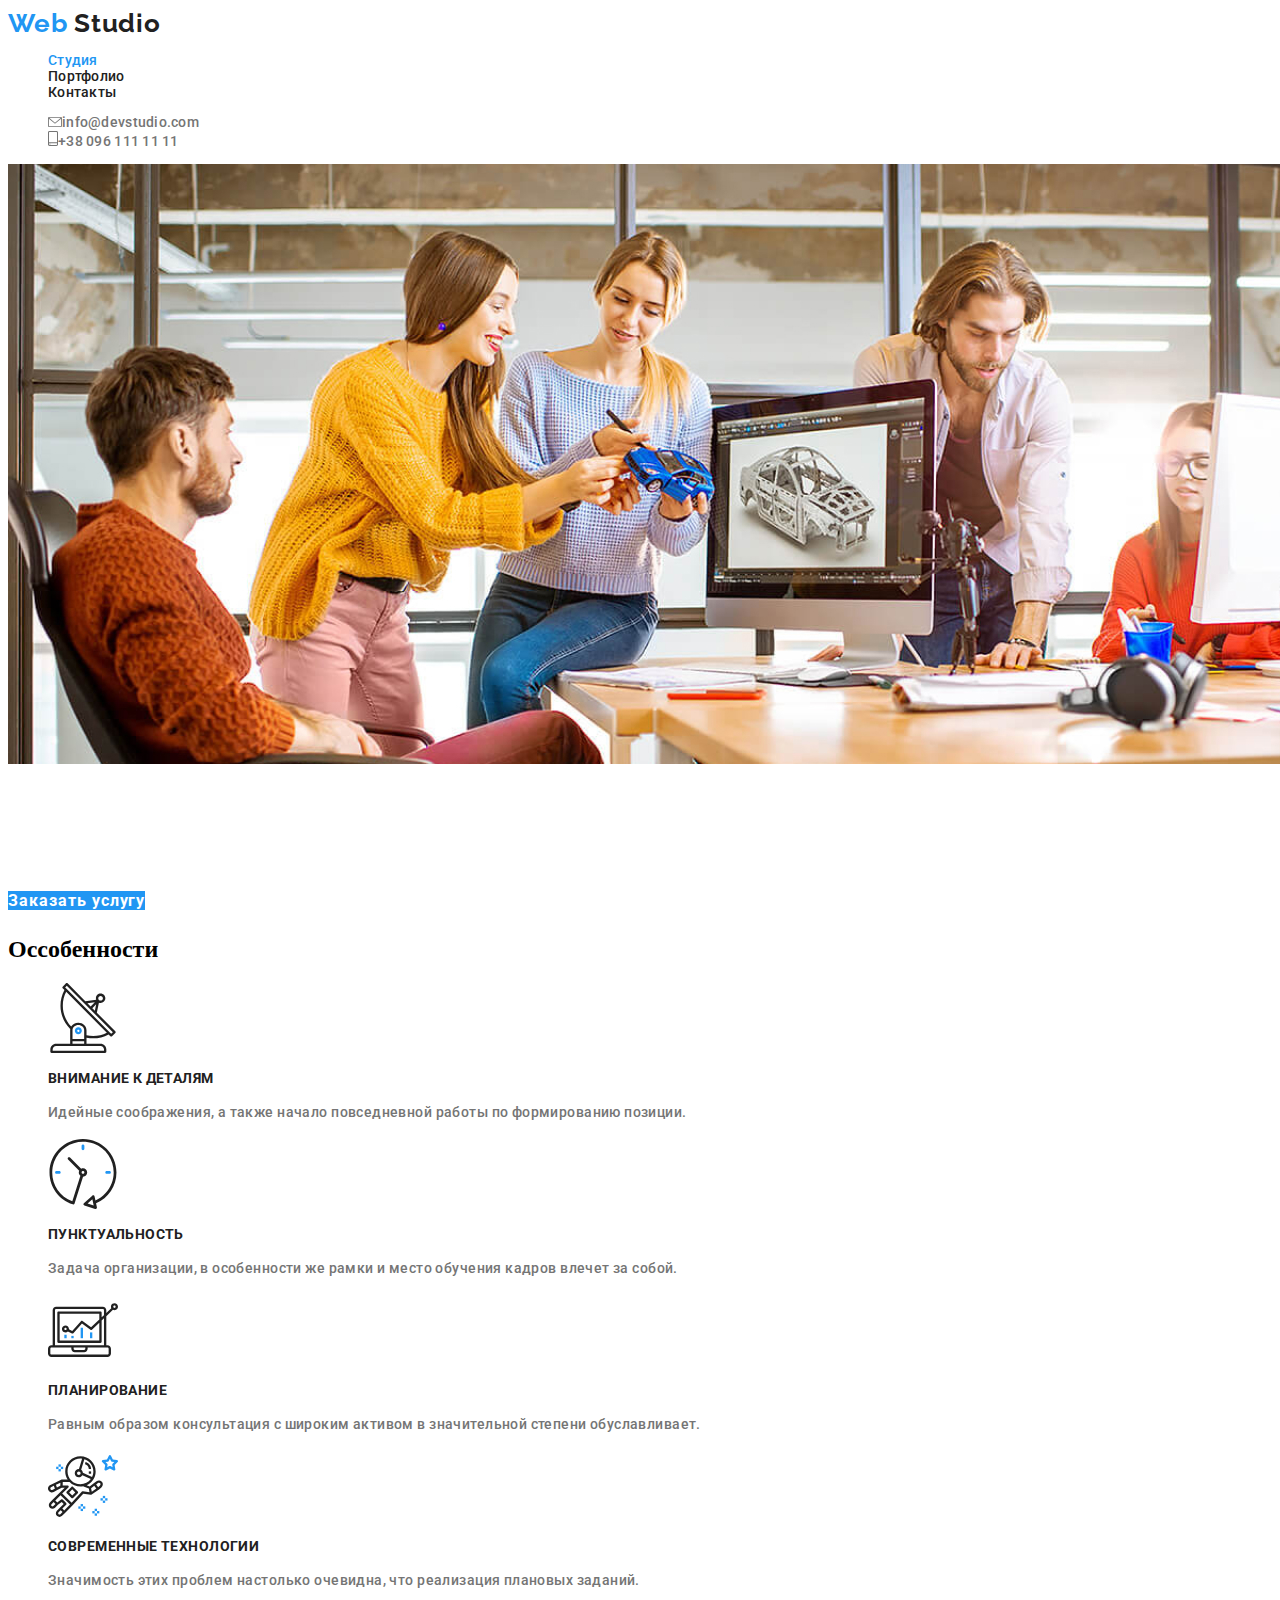
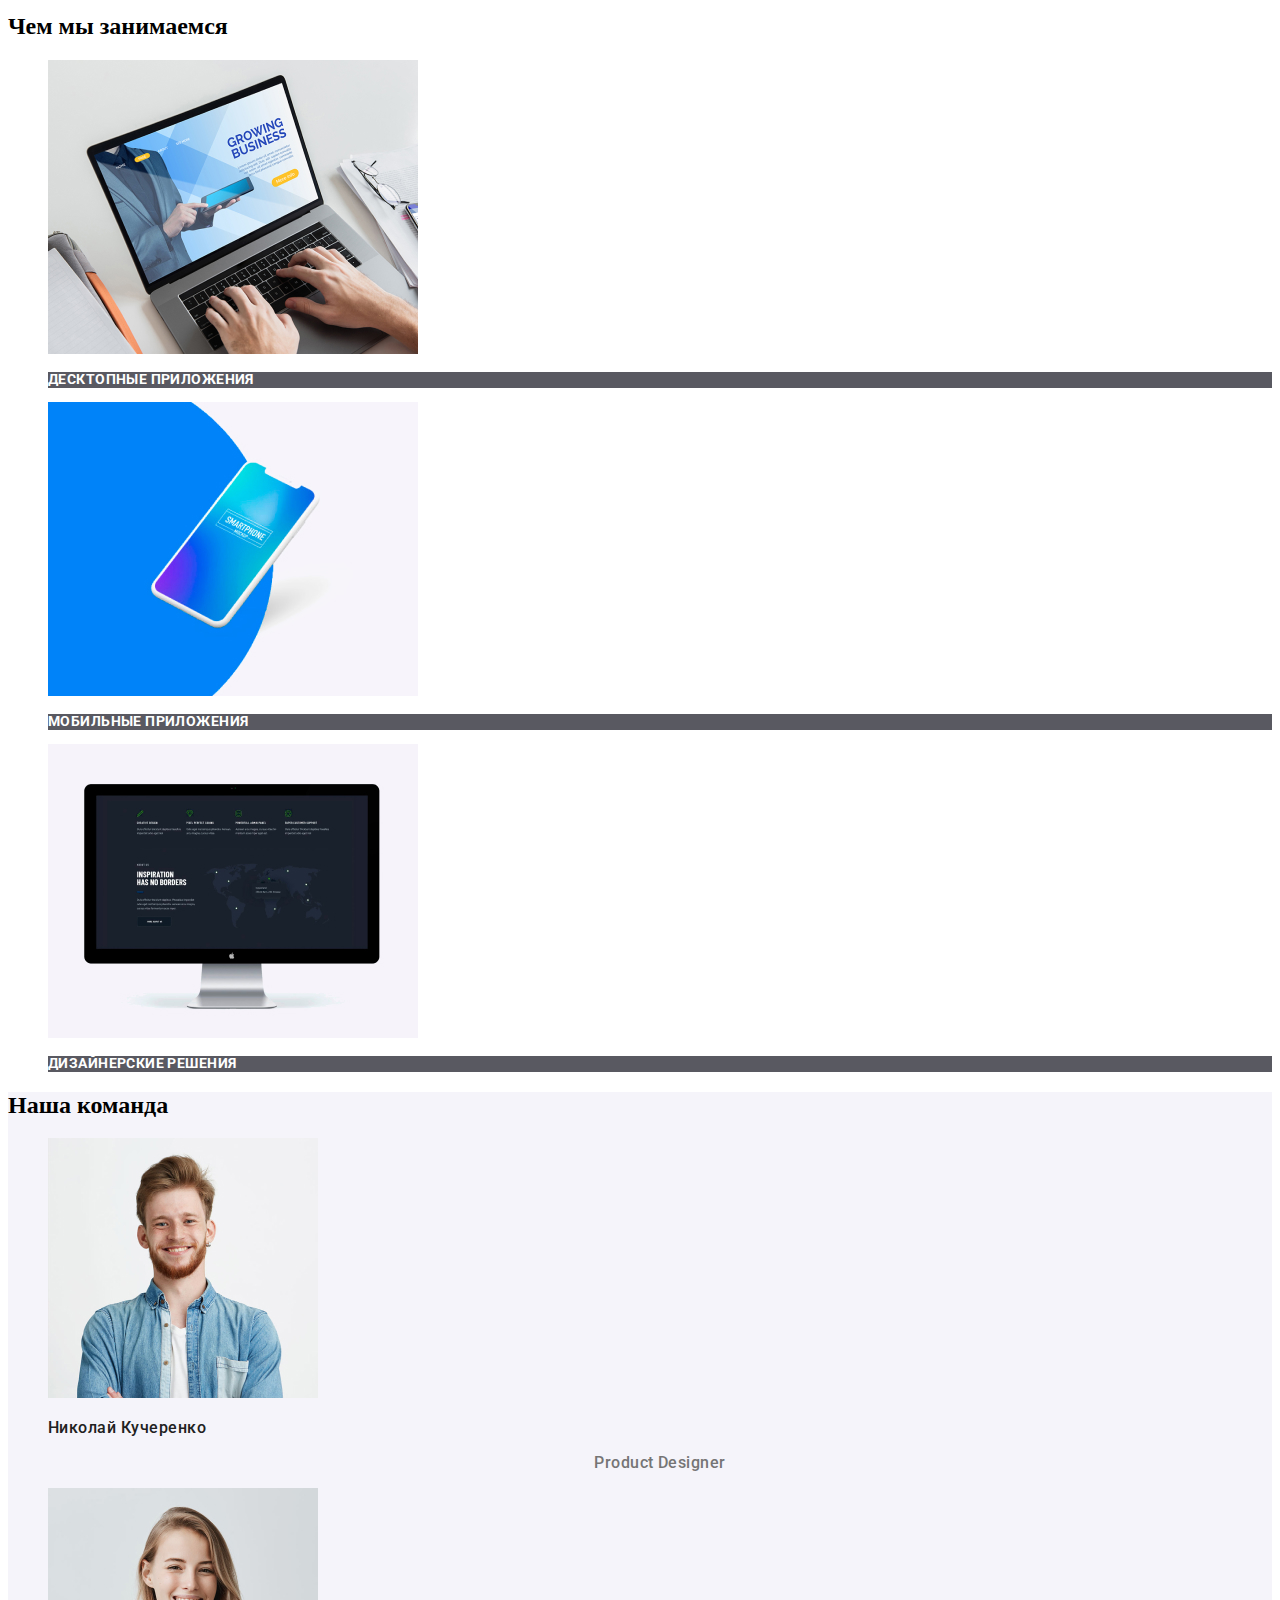
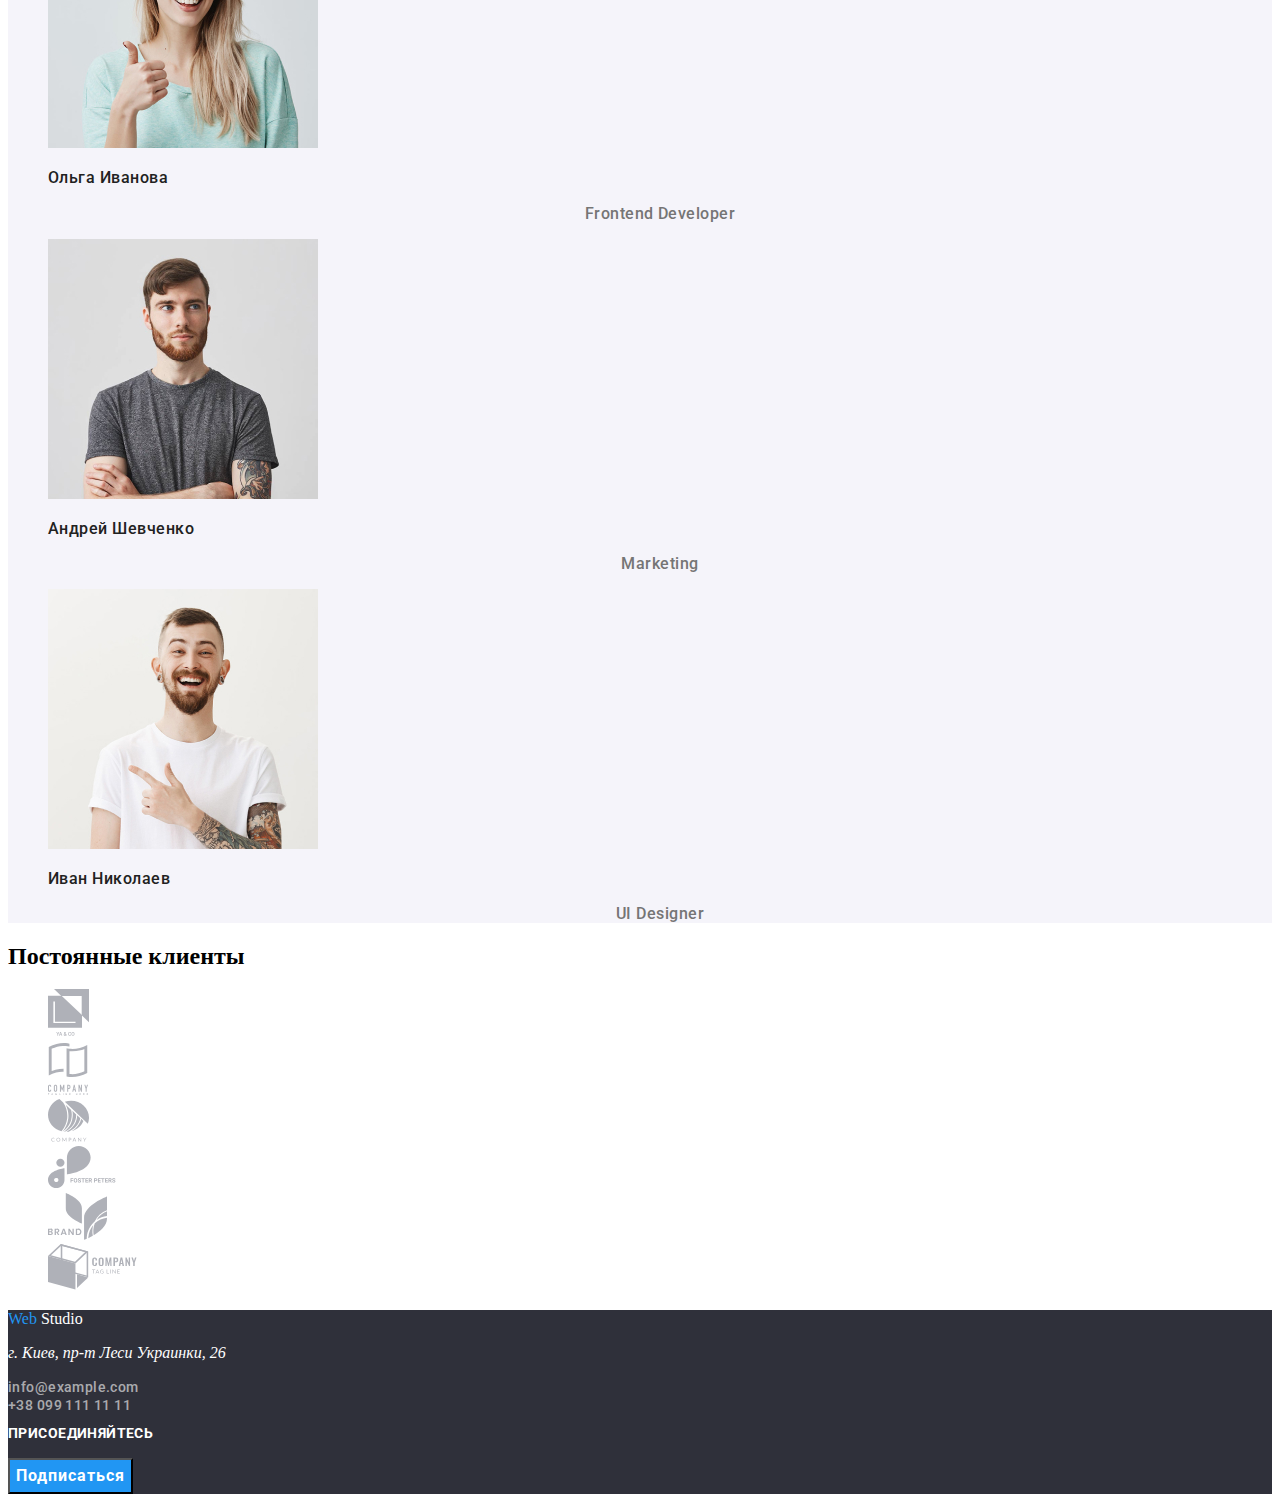
==== index.html @ 175ce16c "add me homework 2" ====
<!DOCTYPE html>
<html lang="ru">

<head>
    <meta charset="UTF-8" />
    <meta name="viewport" content="width=device-width, initial-scale=1.0" />
    <title>Моя первая др</title>
    <link rel="stylesheet" href="./css/styles.css">
    <link href="https://fonts.googleapis.com/css2?family=Raleway:wght@700&family=Roboto:wght@500;700;900&display=swap"
        rel="stylesheet">
</head>

<body>
    <header>
        <nav>
            <a href="" class="logo link">
                <span class="color">Web</span> Studio
            </a>
            <ul class="site-nav">
                <li><a href="./index.html" class="link current">Студия</a></li>
                <li><a href="./portfolio.html" class="link">Портфолио</a></li>
                <li><a href="#address" class="link">Контакты</a></li>
            </ul>
        </nav>

        <ul class="contacts">
            <li><a href="" class="contacts-imail link"><img src="./images/imail.svg"
                        alt="значек имэйла">info@devstudio.com</a>
            </li>
            <li><a href="" class="contacts-phone link"><img src="./images/phone.svg" alt="значек телефона">+38 096 111
                    11
                    11</a>
            </li>
        </ul>
    </header>


    <main>
        <section class="hero">
            <img src="./images/baner.jpg" alt="люди за столом" width="1600" height="600">
            <h1 class="hero-title">Эффективные решения для вашего бизнеса</h1>
            <a href="" class="button link">Заказать услугу</a>
        </section>


        <section class="section">
            <h2>Оссобенности</h2>
            <ul>
                <li>
                    <img src="./images/antenna.svg" alt="Спутниковая антена">
                    <h3 class="section-title">Внимание к деталям</h3>
                    <p class="section-text">Идейные соображения, а также начало повседневной работы по формированию
                        позиции.</p>
                </li>
                <li>
                    <img src="./images/clock.svg" alt="часы">
                    <h3 class="section-title">Пунктуальность</h3>
                    <p class="section-text">Задача организации, в особенности же рамки и место обучения кадров
                        влечет за собой.
                    </p>
                </li>
                <li>
                    <img src="./images/diagram.svg" alt="Компьютер с диаграмой">
                    <h3 class="section-title">Планирование</h3>
                    <p class="section-text">Равным образом консультация с широким активом в значительной степени
                        обуславливает.
                    </p>
                </li>
                <li>
                    <img src="./images/gagarin.svg" alt="Астронафт">
                    <h3 class="section-title">Современные технологии</h3>
                    <p class="section-text">Значимость этих проблем настолько очевидна, что реализация плановых
                        заданий.</p>
                </li>
            </ul>
        </section>


        <section class="work">
            <h2 class="work-title">Чем мы занимаемся</h2>
            <ul>
                <li><a href="" class="link">
                        <img src="./images/comp.jpg" alt="ноутбук" width="370" height="294">
                        <p class="work-text">Десктопные приложения</p>
                    </a>
                </li>
                <li><a href="" class="link">
                        <img src="./images/Phone2.jpg" alt="телефон" width="370" height="294">
                        <p class="work-text">Мобильные приложения</p>
                    </a>
                </li>
                <li>
                    <a href="" class="link">
                        <img src="./images/monitor.jpg" alt="монитор" width="370" height="294">
                        <p class="work-text">Дизайнерские решения</p>
                    </a>
                </li>
            </ul>
        </section>


        <section class="team">
            <h2 class="team-titel">Наша команда</h2>
            <ul>
                <li>
                    <img src="./images/nikolay-kucherenko.jpg" alt="Николай Кучеренко" width="270" height="260">
                    <p class="team-name">Николай Кучеренко</p>
                    <p class="team-position">Product Designer</p>
                    <ul>
                        <li><a href="" aria-label="сылка на instagram"></a></li>
                        <li><a href="" aria-label="сылка на twitter"></a></li>
                        <li><a href="" aria-label="сылка на facebook"></a></li>
                        <li><a href="" aria-label="сылка на linkedin"></a></li>
                    </ul>
                </li>
                <li>
                    <img src="./images/olga-ivanova.jpg" alt="Ольга Иванова" width="270" height="260">
                    <p class="team-name">Ольга Иванова</p>
                    <p class="team-position">Frontend Developer</p>
                    <ul>
                        <li><a href="" aria-label="сылка на instagram"></a></li>
                        <li><a href="" aria-label="сылка на twitter"></a></li>
                        <li><a href="" aria-label="сылка на facebook"></a></li>
                        <li><a href="" aria-label="сылка на linkedin"></a></li>
                    </ul>
                </li>
                <li>
                    <img src="./images/andrey-shevchenko.jpg" alt="Андрей Шевченко" width="270" height="260">
                    <p class="team-name">Андрей Шевченко</p>
                    <p class="team-position">Marketing</p>
                    <ul>
                        <li><a href="" aria-label="сылка на instagram"></a></li>
                        <li><a href="" aria-label="сылка на twitter"></a></li>
                        <li><a href="" aria-label="сылка на facebook"></a></li>
                        <li><a href="" aria-label="сылка на linkedin"></a></li>
                    </ul>
                </li>
                <li>
                    <img src="./images/ivan-nikolaevich.jpg" alt="Иван Николаев" width="270" height="260">
                    <p class="team-name">Иван Николаев</p>
                    <p class="team-position">UI Designer</p>
                    <ul>
                        <li><a href="" aria-label="сылка на instagram"></a></li>
                        <li><a href="" aria-label="сылка на twitter"></a></li>
                        <li><a href="" aria-label="сылка на facebook"></a></li>
                        <li><a href="" aria-label="сылка на linkedin"></a></li>
                    </ul>
                </li>
            </ul>
        </section>


        <section>
            <h2 class="clients">Постоянные клиенты</h2>
            <ul>
                <li><a href=""><img src="./images/logo-1.svg" alt="сылка на логотип клиента 1"></a></li>
                <li><a href=""><img src="./images/logo-2.svg" alt="сылка на логотип клиента 2"></a></li>
                <li><a href=""><img src="./images/logo-3.svg" alt="сылка на логотип клиента 3"></a></li>
                <li><a href=""><img src="./images/logo-4.svg" alt="сылка на логотип клиента 4"></a></li>
                <li><a href=""><img src="./images/logo-5.svg" alt="сылка на логотип клиента 5"></a></li>
                <li><a href=""><img src="./images/logo-6.svg" alt="сылка на логотип клиента 6"></a></li>
            </ul>
        </section>
    </main>


    <footer>
        <div>
            <a href="" class="link logo-footer">
                <span class="color">Web</span> Studio
            </a>
            <address id="address">
                <p class="adress-text">г. Киев, пр-т Леси Украинки, 26</p>
                <a href="" class="adress-imail link">info@example.com</a><br>
                <a href="" class="adress-phone link">+38 099 111 11 11</a>
            </address>
        </div>
        <section class="connection">
            <h2 class="connection-title">присоединяйтесь</h2>
            <ul>
                <li><a href="" aria-label="сылка на instagram"></a></li>
                <li><a href="" aria-label="сылка на twitter"></a></li>
                <li><a href="" aria-label="сылка на facebook"></a></li>
                <li><a href="" aria-label="сылка на linkedin"></a></li>
            </ul>
        </section>

        <div>
            <!--дз Пока не трогать!-->
            <button type="button" class="button">Подписаться</button>
        </div>
    </footer>
</body>

</html>
---- css/styles.css ----
:root {
  --heading-text-color: #212121;
  --active-text-color: #2196f3;
  --title-text-color: #757575;
  --interactive-text-color: #ffffff;
}

.link {
  text-decoration: none;
  color: var(--heading-text-color);
}

ul {
  list-style: none;
}

/* HEADER */

/*  logo */

.logo {
  font-family: Raleway;
  font-style: normal;
  font-weight: 700;
  font-size: 26px;
  line-height: 1.19;
  letter-spacing: 0.03em;
  color: var(--heading-text-color);
}

.color {
  color: var(--active-text-color);
}

/* Навигация */

.site-nav {
  font-family: Roboto;
  font-weight: 500;
  font-size: 14px;
  line-height: 1.14;
  letter-spacing: 0.02em;
}

.site-nav .link:hover,
.site-nav .link:focus {
  color: var(--active-text-color);
}

.site-nav .link.current {
  color: var(--active-text-color);
}

/* контакты */
.contacts {
  font-family: Roboto;
  font-style: normal;
  font-weight: 500;
  font-size: 14px;
  line-height: 1.14;
  letter-spacing: 0.02em;
}

.contacts-imail,
.contacts-phone {
  color: var(--title-text-color);
}
.contacts .contacts-imail:hover,
.contacts .contacts-imail:focus,
.contacts .contacts-phone:hover,
.contacts .contacts-phone:focus {
  color: var(--active-text-color);
}

/* main */

/* Baner */

.hero-title {
  font-family: Roboto;
  font-style: normal;
  font-weight: 900;
  font-size: 44px;
  line-height: 1.36;
  letter-spacing: 0.06em;
  text-transform: uppercase;
  color: var(--interactive-text-color);
}

/* button */

.button {
  font-family: Roboto;
  font-style: normal;
  font-weight: 700;
  font-size: 16px;
  line-height: 1.88;
  letter-spacing: 0.06em;
  color: var(--interactive-text-color);
  background-color: var(--active-text-color);
}

.radio-button {
  font-family: Roboto;
  font-style: normal;
  font-weight: 500;
  font-size: 16px;
  line-height: 1.62;
  text-align: center;
  letter-spacing: 0.03em;
  text-transform: capitalize;
  color: var(--heading-text-color);
}
.radio-button:hover,
.radio-button:focus {
  color: var(--active-text-color);
}

/* оссобенности */

.section-title {
  font-family: Roboto;
  font-style: normal;
  font-weight: 700;
  font-size: 14px;
  line-height: 1.14;
  letter-spacing: 0.03em;
  text-transform: uppercase;
  color: var(--heading-text-color);
}

.section-text {
  font-family: Roboto;
  font-style: normal;
  font-weight: 500;
  font-size: 14px;
  line-height: 1.71;
  letter-spacing: 0.03em;
  color: var(--title-text-color);
}

/* чем мы занимаемся */

.work-totel {
  font-family: Roboto;
  font-style: normal;
  font-weight: 700;
  font-size: 36px;
  line-height: 1.17;
  letter-spacing: 0.03em;
  color: var(--heading-text-color);
}

.work-text {
  font-family: Roboto;
  font-style: normal;
  font-weight: 700;
  font-size: 14px;
  line-height: 1.14;
  letter-spacing: 0.03em;
  text-transform: uppercase;
  color: var(--interactive-text-color);
  background: rgba(47, 48, 58, 0.8); /* что бы видно было текст */
}

/* НАША КОМАНДА */

.team {
  background: #f5f4fa;
}

.team-title {
  font-family: Roboto;
  font-style: normal;
  font-weight: 700;
  font-size: 36px;
  line-height: 1.17;
  letter-spacing: 0.03em;
  color: var(--heading-text-color);
}

.team-name {
  font-family: Roboto;
  font-style: normal;
  font-weight: 500;
  font-size: 16px;
  line-height: 1.19;
  letter-spacing: 0.03em;
  color: var(--heading-text-color);
}

.team-position {
  font-family: Roboto;
  font-style: normal;
  font-weight: 500;
  font-size: 16px;
  line-height: 1.19;
  text-align: center;
  letter-spacing: 0.03em;
  color: var(--title-text-color);
}

/* footer */

footer {
  background: #2f303a;
}

.logo-footer {
  color: var(--interactive-text-color);
}

.adress-text {
  color: var(--interactive-text-color);
}

.adress-imail {
  font-family: Roboto;
  font-style: normal;
  font-weight: 500;
  font-size: 14px;
  line-height: 1.17;
  letter-spacing: 0.03em;
  color: rgba(255, 255, 255, 0.6);
}

.adress-phone {
  font-family: Roboto;
  font-style: normal;
  font-weight: 500;
  font-size: 14px;
  line-height: 1.17;
  letter-spacing: 0.03em;
  color: rgba(255, 255, 255, 0.6);
}

.connection-title {
  font-family: Roboto;
  font-style: normal;
  font-weight: 700;
  font-size: 14px;
  line-height: 1.14;
  letter-spacing: 0.03em;
  text-transform: uppercase;
  color: var(--interactive-text-color);
}

/* портфолио */
/* main */

.exaple-titel {
  font-family: Roboto;
  font-style: normal;
  font-weight: 700;
  font-size: 18px;
  line-height: 2;
  letter-spacing: 0.06em;
  color: var(--heading-text-color);
}

.example-text {
  font-family: Roboto;
  font-style: normal;
  font-weight: normal;
  font-size: 16px;
  line-height: 1.88;
  letter-spacing: 0.03em;
  color: var(--title-text-color);
}

.example-active {
  font-family: Roboto;
  font-style: normal;
  font-weight: 500;
  font-size: 18px;
  line-height: 1.56;
  letter-spacing: 0.03em;
  color: var(--interactive-text-color);
}
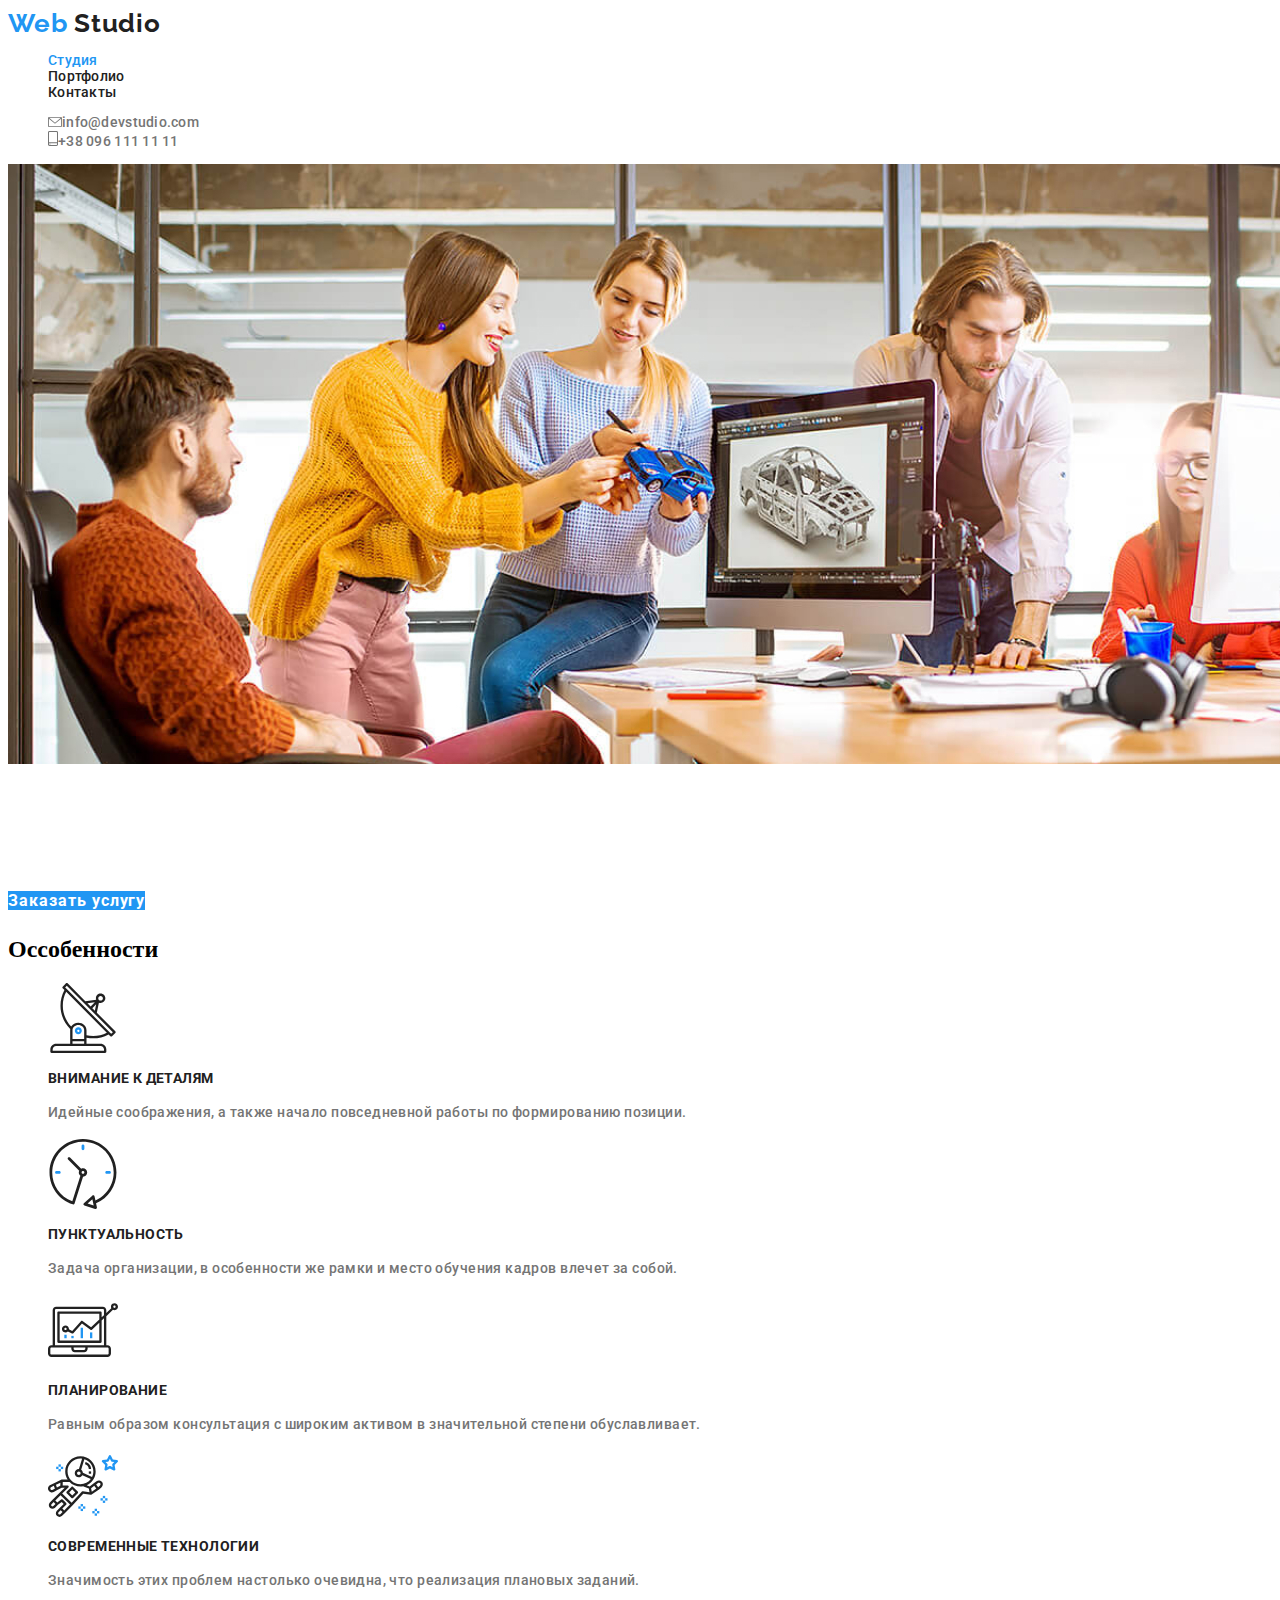
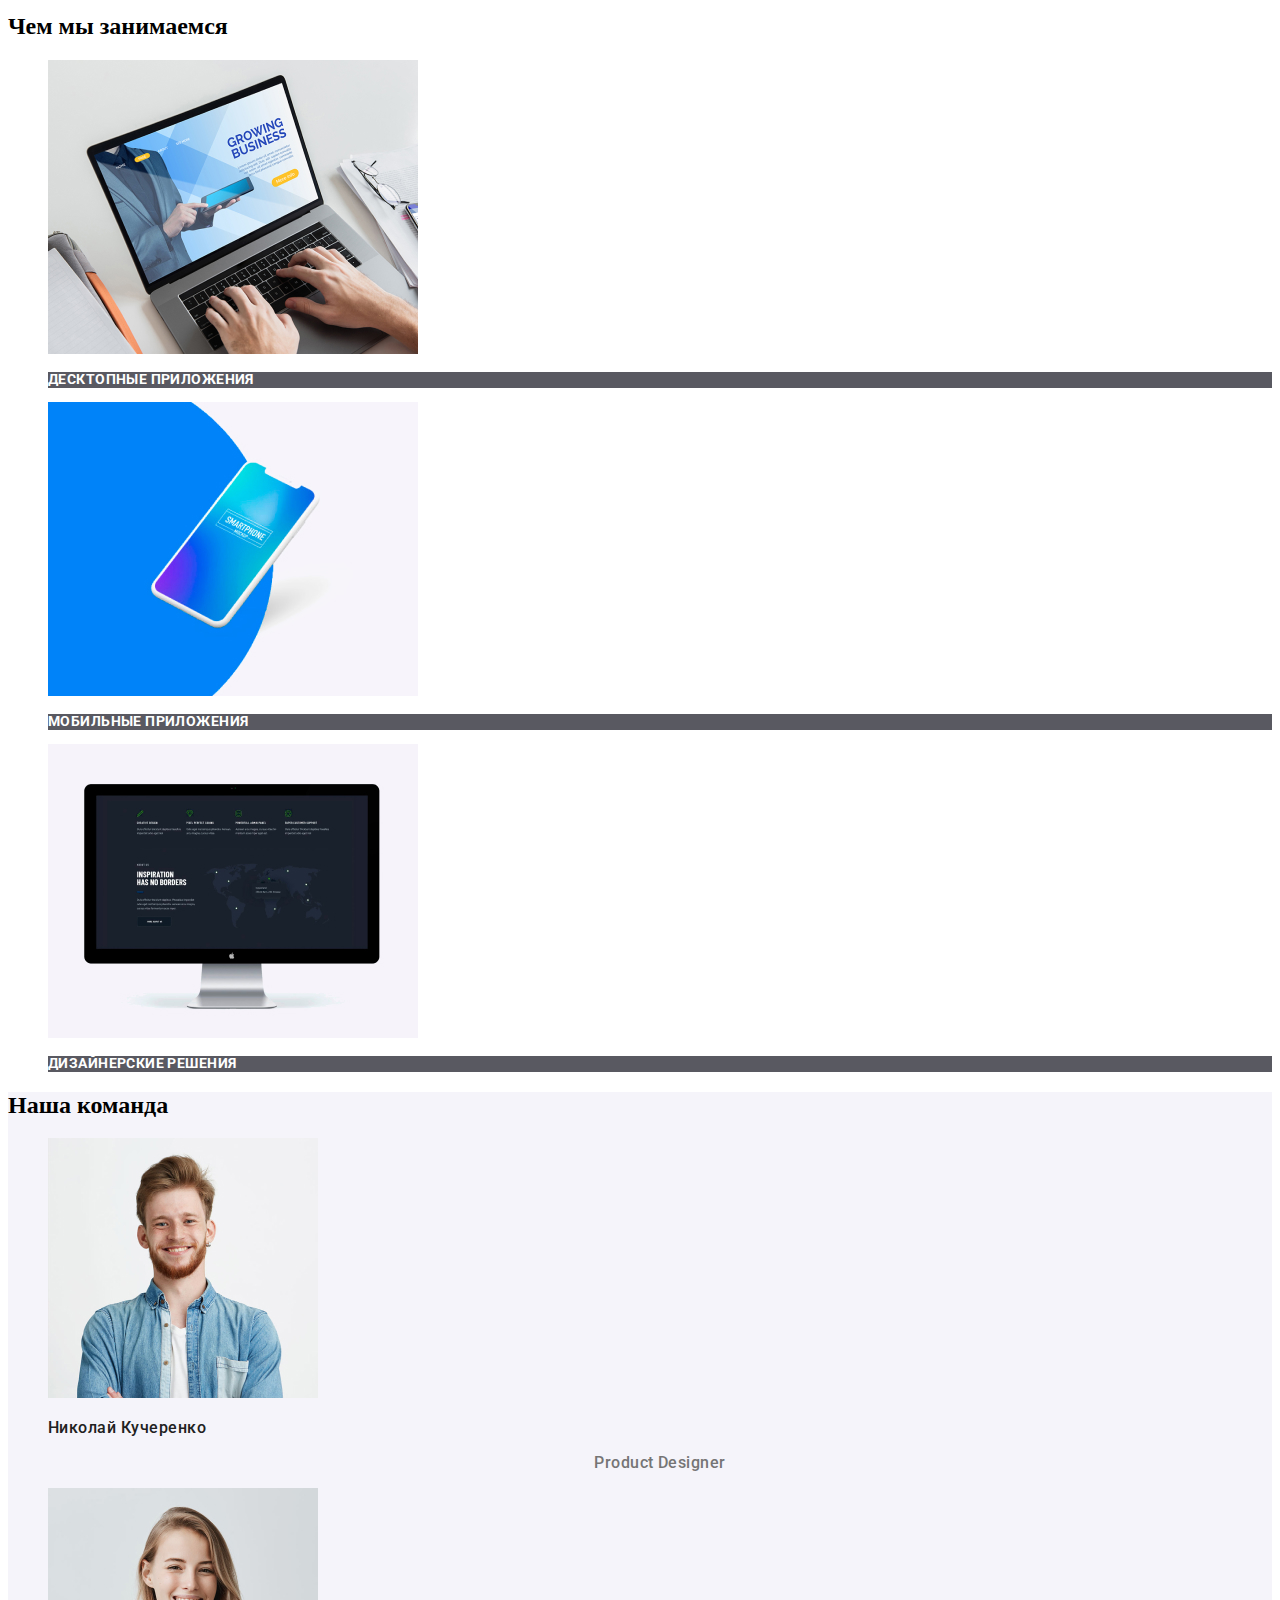
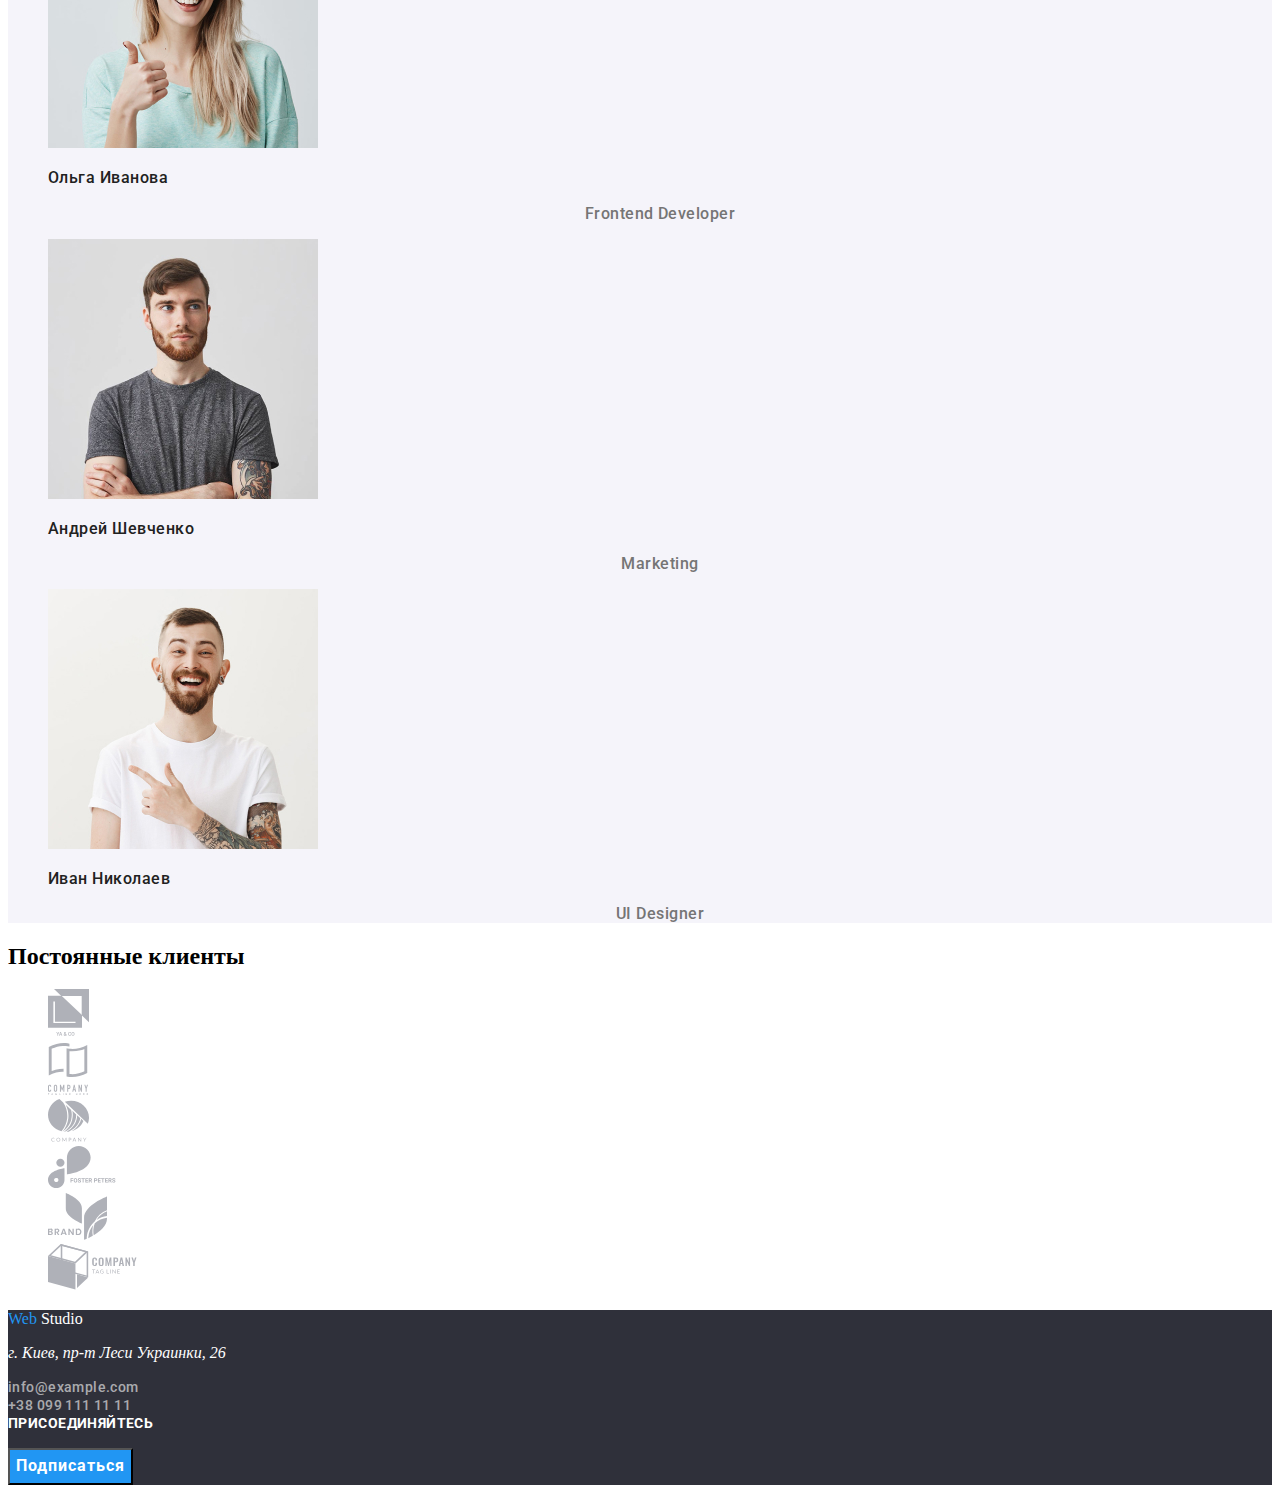
==== commit 7ae64e97: "fix b" ====
--- a/index.html
+++ b/index.html
@@ -176,7 +176,7 @@
             </address>
         </div>
         <section class="connection">
-            <h2 class="connection-title">присоединяйтесь</h2>
+            <b class="connection-title">присоединяйтесь</b>
             <ul>
                 <li><a href="" aria-label="сылка на instagram"></a></li>
                 <li><a href="" aria-label="сылка на twitter"></a></li>
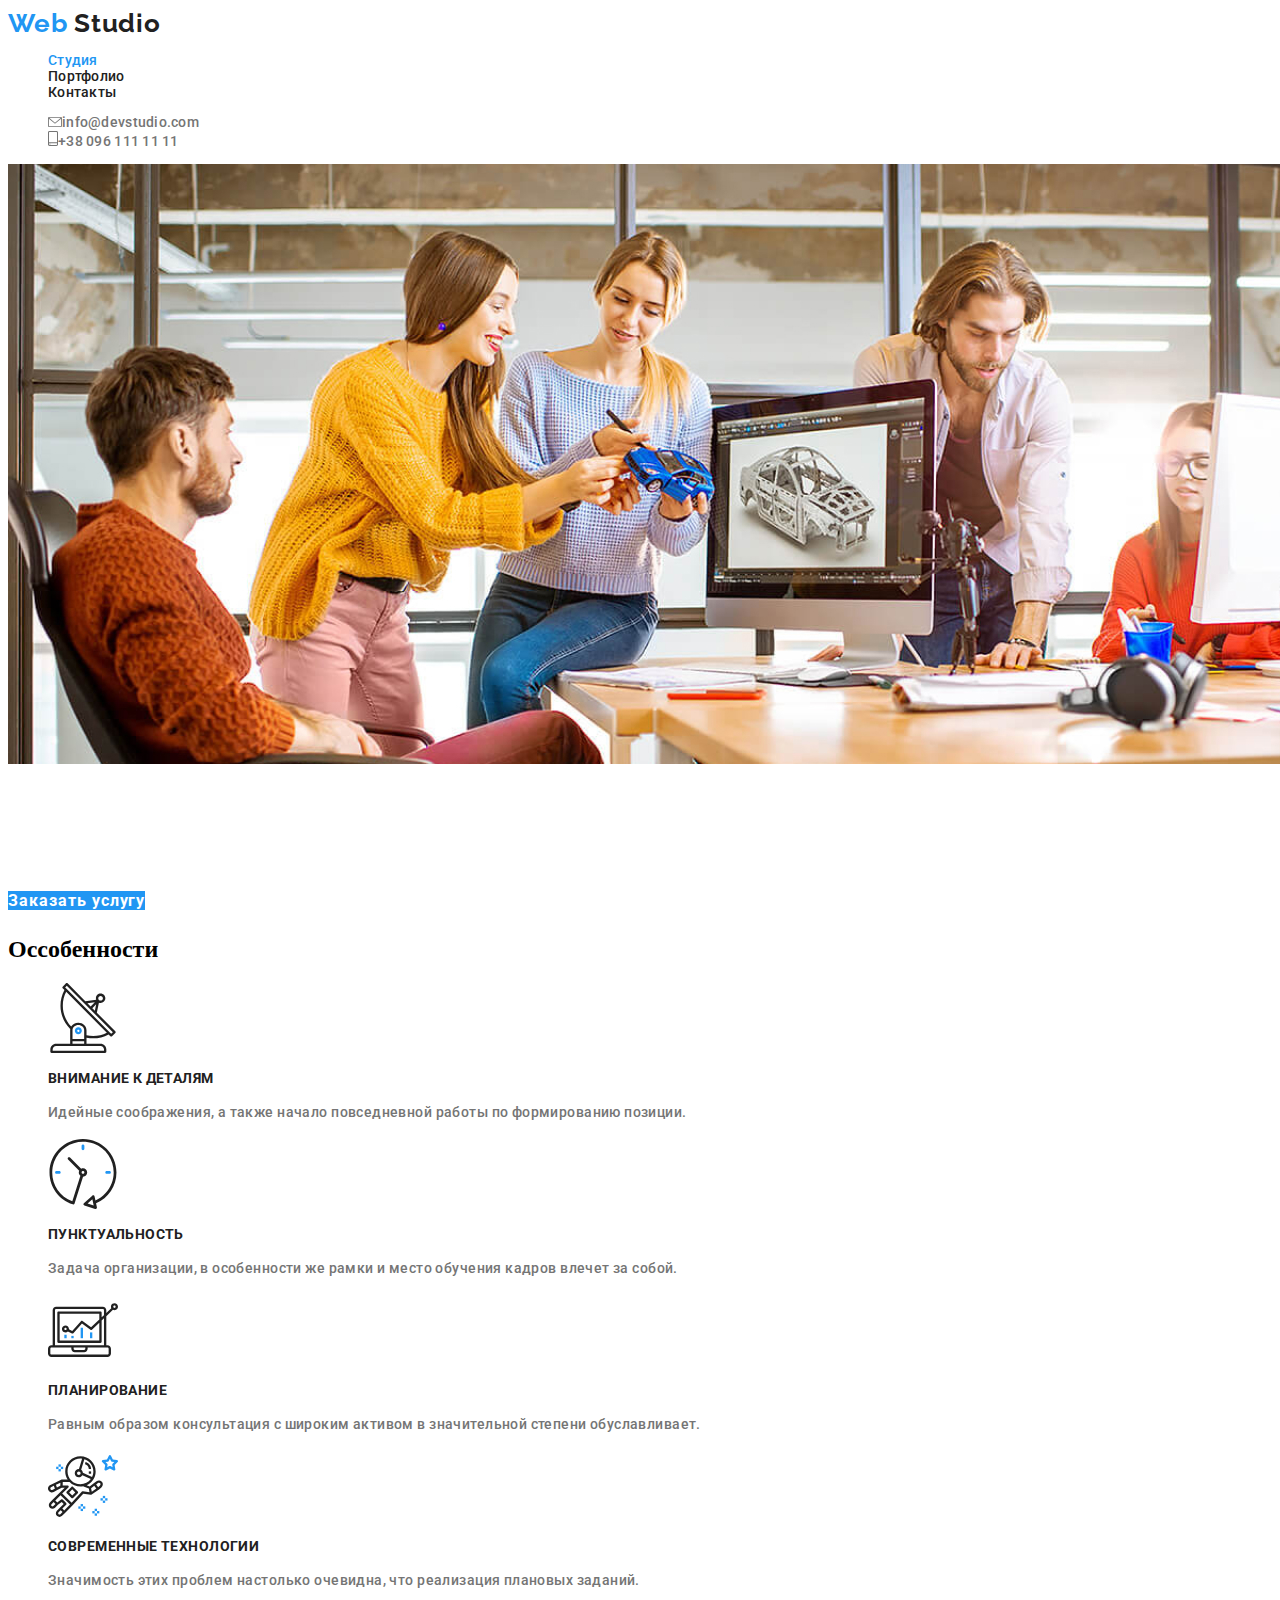
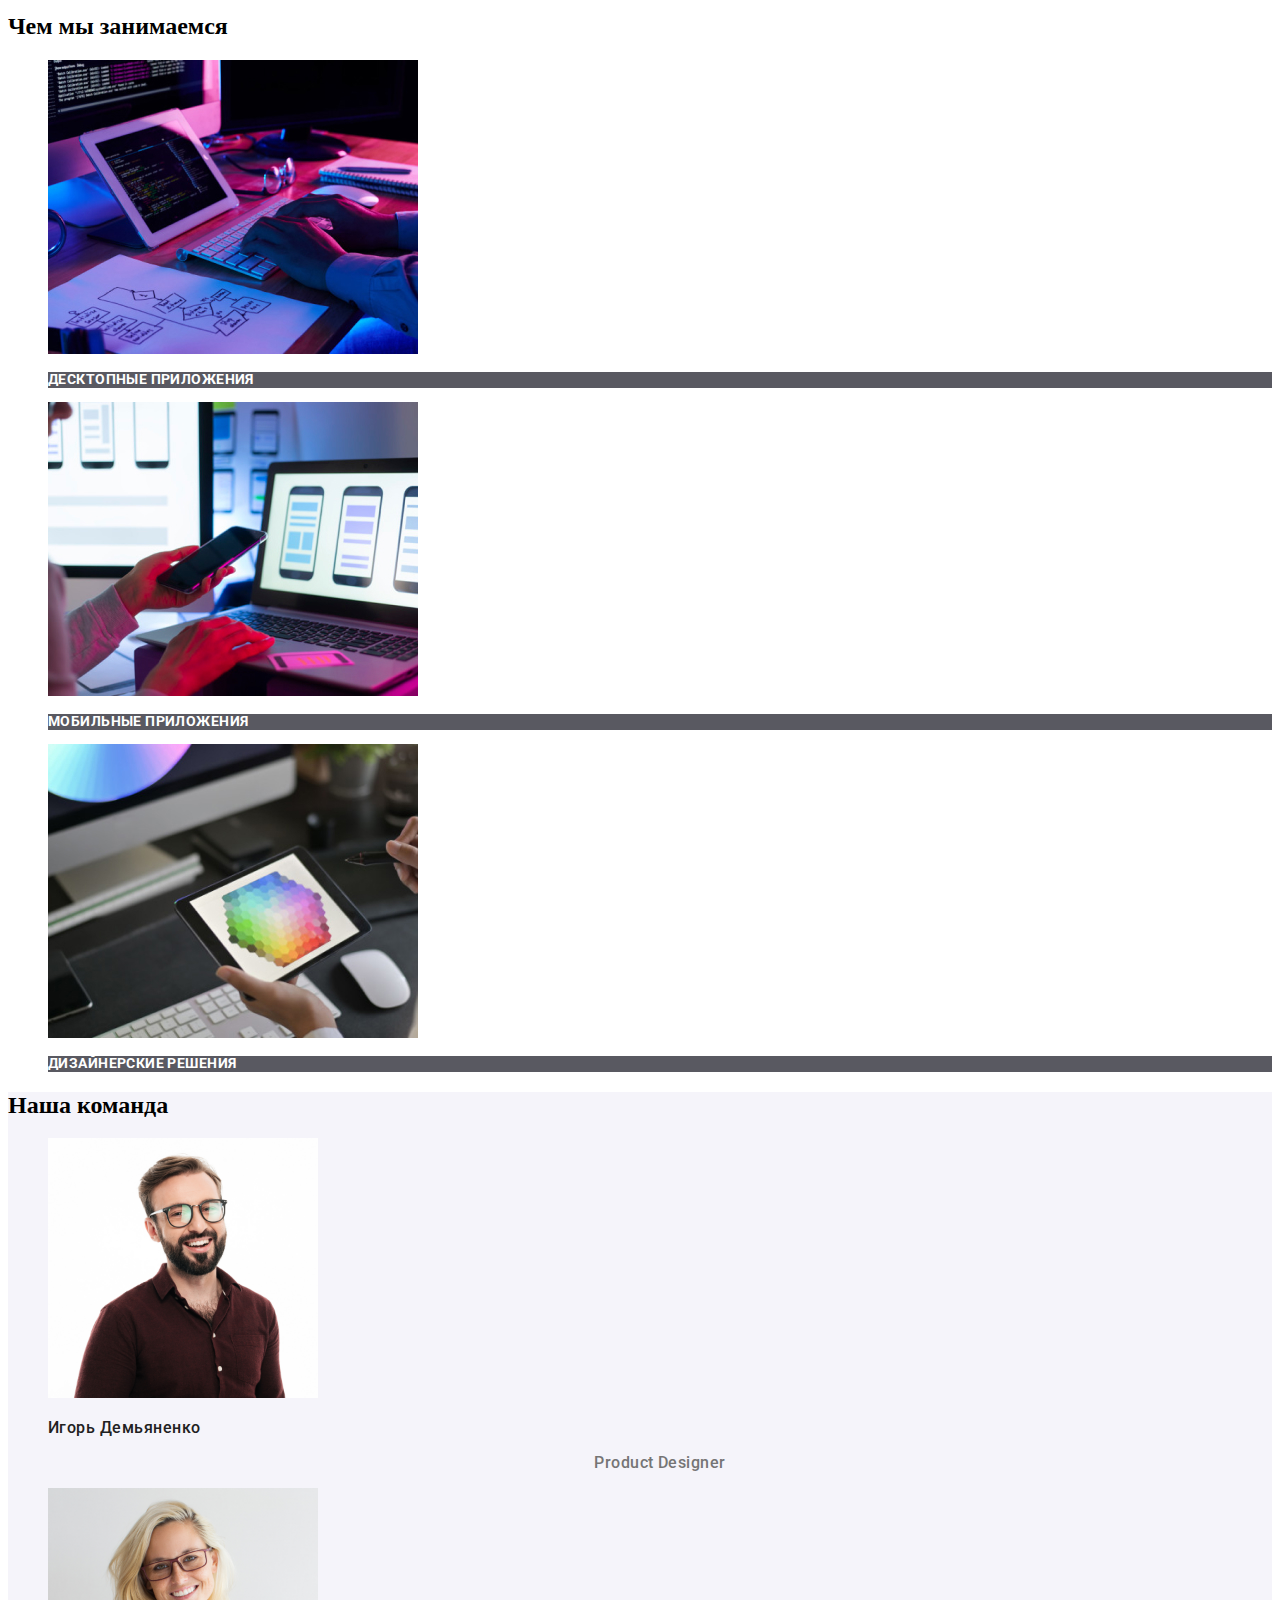
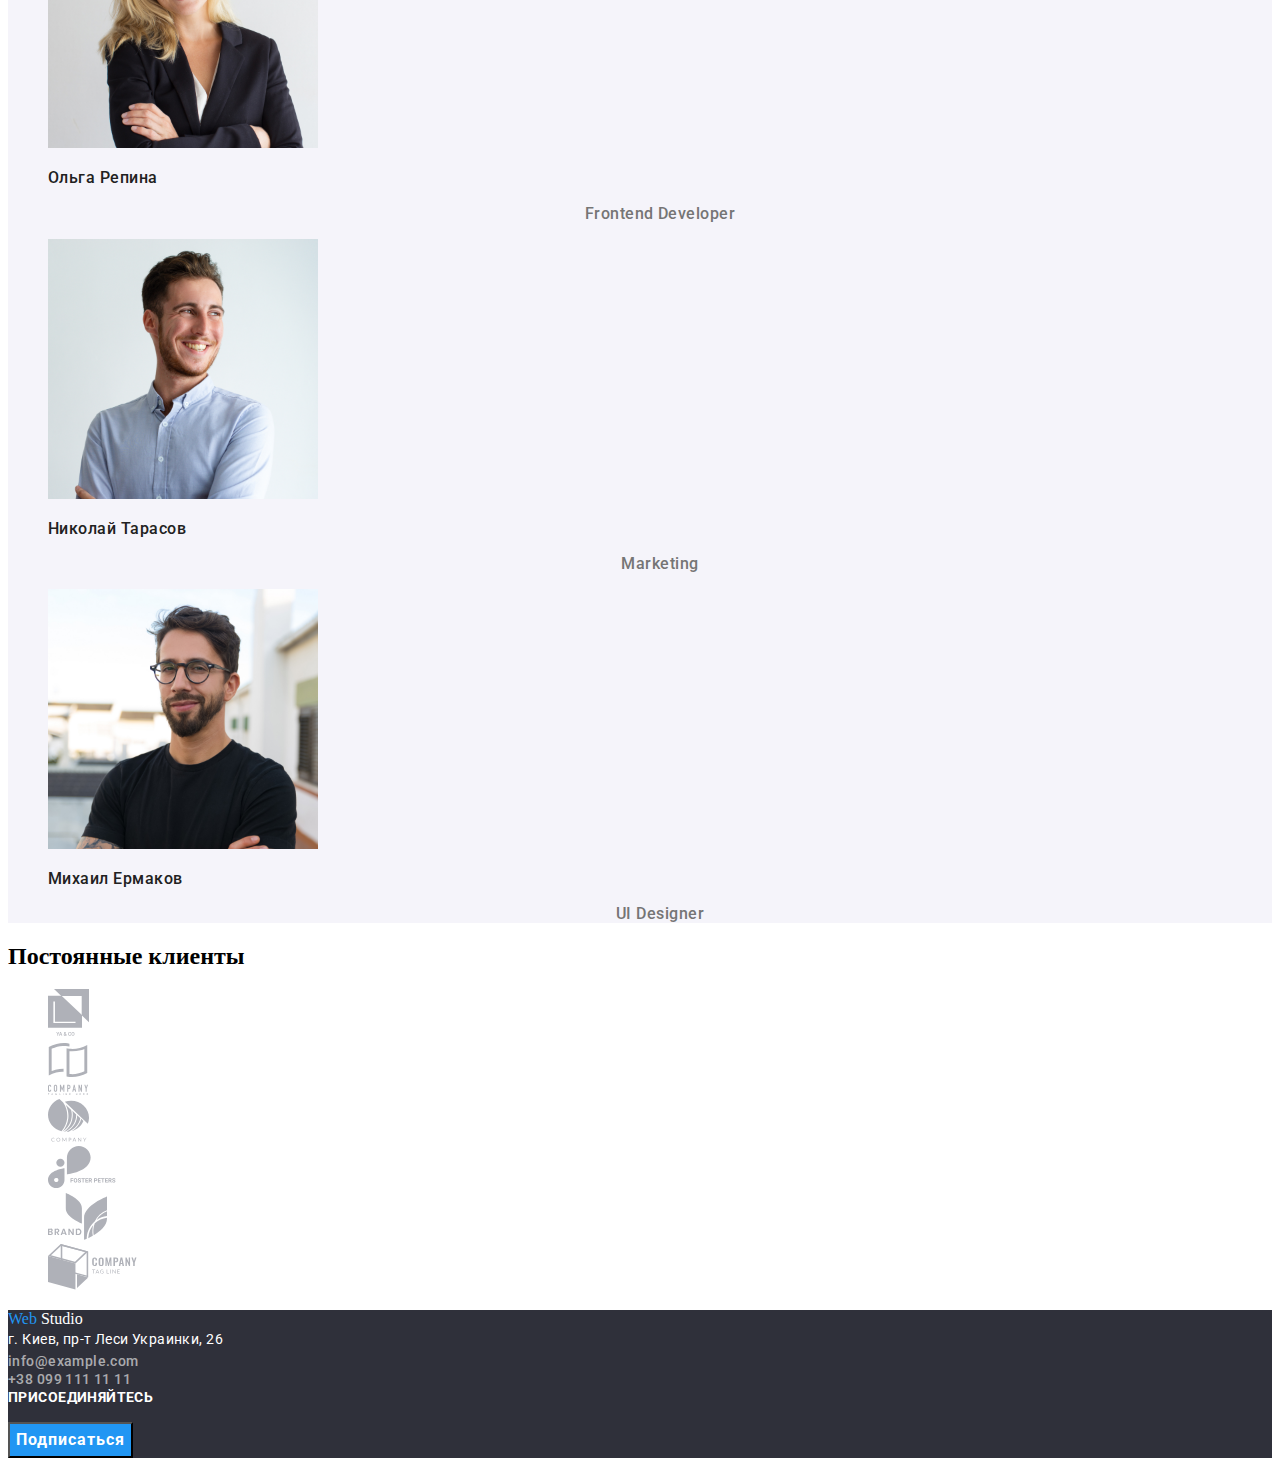
==== commit cafc45ea: "fix bag" ====
--- a/index.html
+++ b/index.html
@@ -13,7 +13,7 @@
 <body>
     <header>
         <nav>
-            <a href="" class="logo link">
+            <a href="./index.html" class="logo link">
                 <span class="color">Web</span> Studio
             </a>
             <ul class="site-nav">
@@ -24,10 +24,14 @@
         </nav>
 
         <ul class="contacts">
-            <li><a href="" class="contacts-imail link"><img src="./images/imail.svg"
+            <li>
+                <a href="" class="contacts-imail link">
+                    <img src="./images/imail.svg"
                         alt="значек имэйла">info@devstudio.com</a>
             </li>
-            <li><a href="" class="contacts-phone link"><img src="./images/phone.svg" alt="значек телефона">+38 096 111
+            <li>
+                <a href="tel:+380961111111" class="contacts-phone link">
+                    <img src="./images/phone.svg" alt="значек телефона">+38 096 111
                     11
                     11</a>
             </li>
@@ -103,8 +107,8 @@
             <h2 class="team-titel">Наша команда</h2>
             <ul>
                 <li>
-                    <img src="./images/nikolay-kucherenko.jpg" alt="Николай Кучеренко" width="270" height="260">
-                    <p class="team-name">Николай Кучеренко</p>
+                    <img src="./images/nikolay-kucherenko.jpg" alt="Игорь Демьяненко" width="270" height="260">
+                    <p class="team-name">Игорь Демьяненко</p>
                     <p class="team-position">Product Designer</p>
                     <ul>
                         <li><a href="" aria-label="сылка на instagram"></a></li>
@@ -114,8 +118,8 @@
                     </ul>
                 </li>
                 <li>
-                    <img src="./images/olga-ivanova.jpg" alt="Ольга Иванова" width="270" height="260">
-                    <p class="team-name">Ольга Иванова</p>
+                    <img src="./images/olga-ivanova.jpg" alt="Ольга Репина" width="270" height="260">
+                    <p class="team-name">Ольга Репина</p>
                     <p class="team-position">Frontend Developer</p>
                     <ul>
                         <li><a href="" aria-label="сылка на instagram"></a></li>
@@ -125,8 +129,8 @@
                     </ul>
                 </li>
                 <li>
-                    <img src="./images/andrey-shevchenko.jpg" alt="Андрей Шевченко" width="270" height="260">
-                    <p class="team-name">Андрей Шевченко</p>
+                    <img src="./images/andrey-shevchenko.jpg" alt="Николай Тарасов" width="270" height="260">
+                    <p class="team-name">Николай Тарасов</p>
                     <p class="team-position">Marketing</p>
                     <ul>
                         <li><a href="" aria-label="сылка на instagram"></a></li>
@@ -136,8 +140,8 @@
                     </ul>
                 </li>
                 <li>
-                    <img src="./images/ivan-nikolaevich.jpg" alt="Иван Николаев" width="270" height="260">
-                    <p class="team-name">Иван Николаев</p>
+                    <img src="./images/ivan-nikolaevich.jpg" alt="Михаил Ермаков" width="270" height="260">
+                    <p class="team-name">Михаил Ермаков</p>
                     <p class="team-position">UI Designer</p>
                     <ul>
                         <li><a href="" aria-label="сылка на instagram"></a></li>
@@ -166,13 +170,13 @@
 
     <footer>
         <div>
-            <a href="" class="link logo-footer">
+            <a href="./index.html" class="link logo-footer">
                 <span class="color">Web</span> Studio
             </a>
             <address id="address">
-                <p class="adress-text">г. Киев, пр-т Леси Украинки, 26</p>
+                <a href="https://goo.gl/maps/UruoTMuBv4FQU7uC8" target="_blank" class="adress-text link">г. Киев, пр-т Леси Украинки, 26</a><br>
                 <a href="" class="adress-imail link">info@example.com</a><br>
-                <a href="" class="adress-phone link">+38 099 111 11 11</a>
+                <a href="tel:+380961111111" class="adress-phone link">+38 099 111 11 11</a>
             </address>
         </div>
         <section class="connection">
--- a/css/styles.css
+++ b/css/styles.css
@@ -110,10 +110,12 @@
   letter-spacing: 0.03em;
   text-transform: capitalize;
   color: var(--heading-text-color);
+  background: var(--interactive-text-color);
 }
 .radio-button:hover,
 .radio-button:focus {
-  color: var(--active-text-color);
+  color: var(--interactive-text-color);
+  background: var(--active-text-color);
 }
 
 /* оссобенности */
@@ -211,6 +213,12 @@
 }
 
 .adress-text {
+  font-family: Roboto;
+  font-style: normal;
+  font-weight: normal;
+  font-size: 14px;
+  line-height: 1.71;
+  letter-spacing: 0.03em;
   color: var(--interactive-text-color);
 }
 
@@ -276,4 +284,5 @@
   line-height: 1.56;
   letter-spacing: 0.03em;
   color: var(--interactive-text-color);
-}
+  background: var(--active-text-color); /* на время*/
+}
